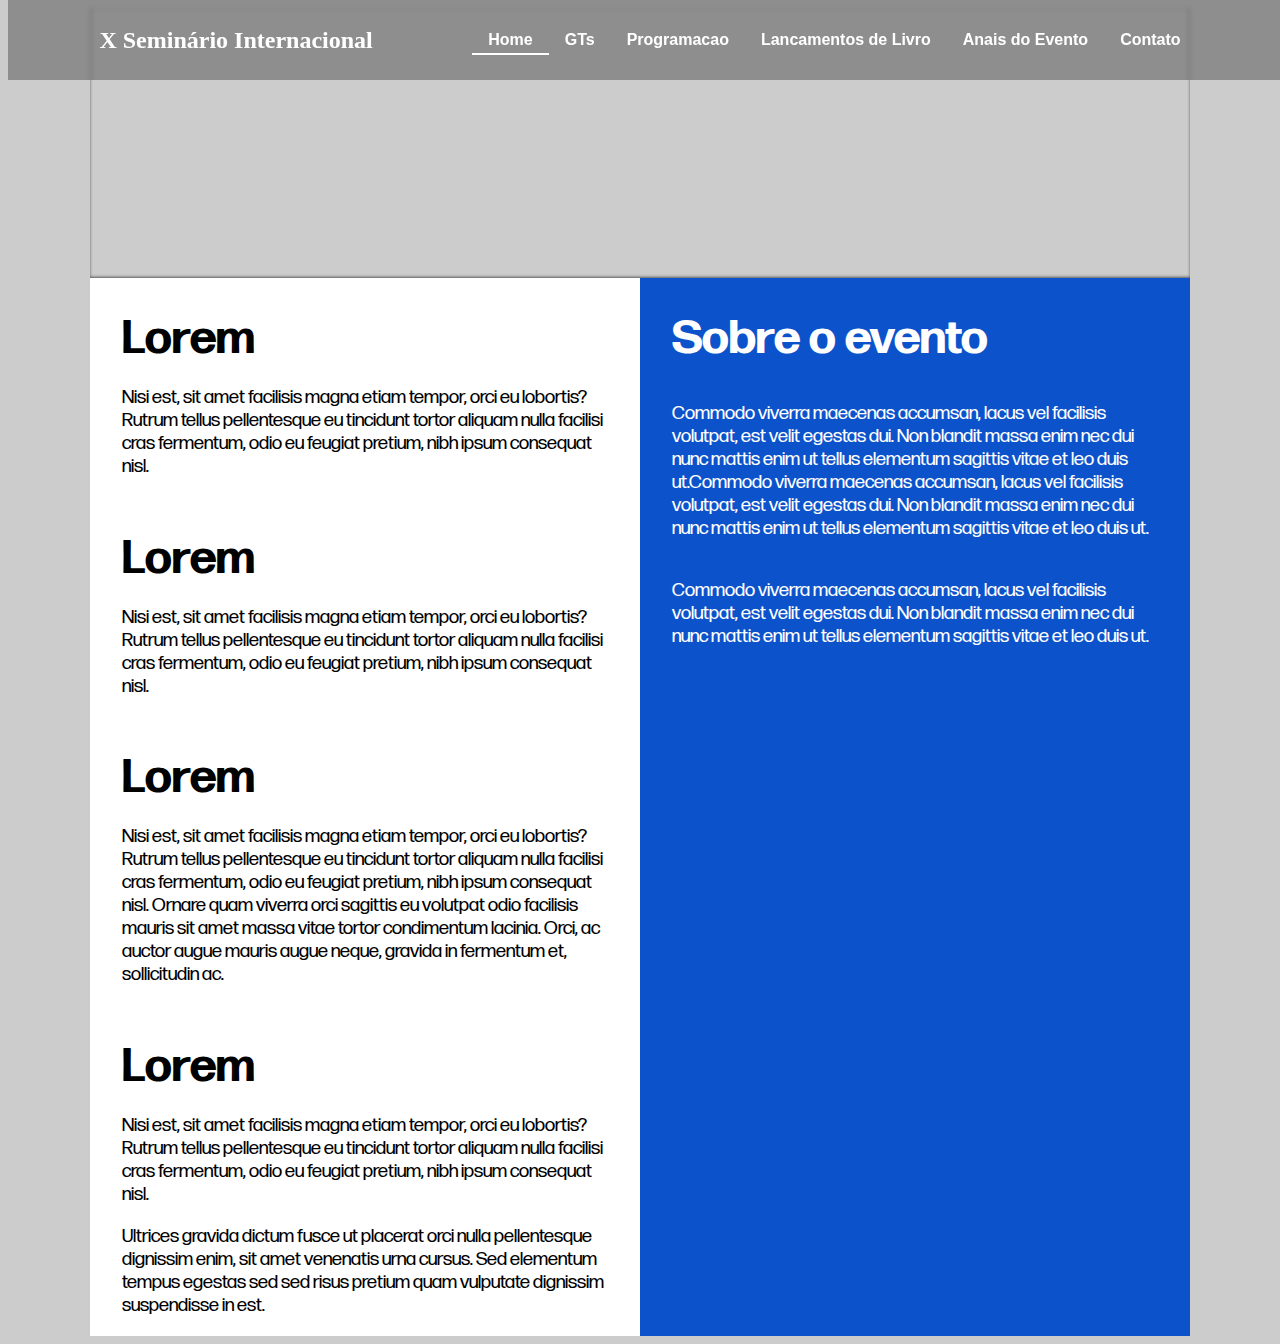
==== index.html @ 982e8e3a "add programacao" ====
<!doctype html>
<html lang="pt-BR">
  <head>
    <meta charset="UTF-8">
    <meta name="viewport" content="width=device-width, initial-scale=1">
    <title>X Seminário Internacional do INCT - INEAC</title>
    <link href="css/reset.css" rel="stylesheet">
    <link href="css/main.css" rel="stylesheet">
    <link href="css/home.css" rel="stylesheet">
    <link href="images/favico.ico" rel="icon">
    <link rel="preconnect" href="https://fonts.googleapis.com">
    <link rel="preconnect" href="https://fonts.gstatic.com" crossorigin>
    <link href="https://fonts.googleapis.com/css2?family=Lato:wght@300;700;900&display=swap" rel="stylesheet">

    <style>

     @font-face {
       font-family: "myFont";
       src: url("myFont.woff2");
     }

     #home {
       border-bottom: 2px solid white;
     }
    </style>
    
  </head>
  <body>
    
    <header>
      <div class="container">
	<h1 id="logo"><a href="#">X Seminário Internacional</a></h1>
	<nav>
	  <input type="checkbox" class="toggle-menu">
	  <div class="hamburger"></div>
	  
	  <ul class="menu">
	    <li><a id="home" href="#">Home</a></li>
	    <li><a id="gts" href="#">GTs</a></li>
	    <li><a id="gts" href="programacao.html">Programacao</a></li>
	    <li><a id="livros" href="#">Lancamentos de Livro</a></li>
	    <li><a id="anais" href="#">Anais do Evento</a></li>
	    <li><a id="contato" href="#">Contato</a></li>
	  </ul>
	</nav>
      </div>
    </header>

    
    <main>
      
      <section class="image-container"></section>
      
      <section class="wrapper">

	<section class="col2 noticias">
	  <article>
	    <h2>Lorem</h2>
	    <p>Nisi est, sit amet facilisis magna etiam tempor, orci eu lobortis? Rutrum tellus pellentesque eu tincidunt tortor aliquam nulla facilisi cras fermentum, odio eu feugiat pretium, nibh ipsum consequat nisl.</p>
	  </article>
	  <article>
	    <h2>Lorem</h2>
	    <p>Nisi est, sit amet facilisis magna etiam tempor, orci eu lobortis? Rutrum tellus pellentesque eu tincidunt tortor aliquam nulla facilisi cras fermentum, odio eu feugiat pretium, nibh ipsum consequat nisl.</p>
	  </article>
	  <article>
	    <h2>Lorem</h2>
	    <p>Nisi est, sit amet facilisis magna etiam tempor, orci eu lobortis? Rutrum tellus pellentesque eu tincidunt tortor aliquam nulla facilisi cras fermentum, odio eu feugiat pretium, nibh ipsum consequat nisl. Ornare quam viverra orci sagittis eu volutpat odio facilisis mauris sit amet massa vitae tortor condimentum lacinia. Orci, ac auctor augue mauris augue neque, gravida in fermentum et, sollicitudin ac.</p>
	  </article>
	  <article>
	    <h2>Lorem</h2>
	    <p>Nisi est, sit amet facilisis magna etiam tempor, orci eu lobortis? Rutrum tellus pellentesque eu tincidunt tortor aliquam nulla facilisi cras fermentum, odio eu feugiat pretium, nibh ipsum consequat nisl.</p>
	    <p>
	      Ultrices gravida dictum fusce ut placerat orci nulla pellentesque dignissim enim, sit amet venenatis urna cursus. Sed elementum tempus egestas sed sed risus pretium quam vulputate dignissim suspendisse in est.
	    </p>
	  </article>
	</section>
	
	<section class="col2 sobre">

	  <h2>Sobre o evento</h2>
	  <p>Commodo viverra maecenas accumsan, lacus vel facilisis volutpat, est velit egestas dui. Non blandit massa enim nec dui nunc mattis enim ut tellus elementum sagittis vitae et leo duis ut.Commodo viverra maecenas accumsan, lacus vel facilisis volutpat, est velit egestas dui. Non blandit massa enim nec dui nunc mattis enim ut tellus elementum sagittis vitae et leo duis ut.</p>
	  <p>Commodo viverra maecenas accumsan, lacus vel facilisis volutpat, est velit egestas dui. Non blandit massa enim nec dui nunc mattis enim ut tellus elementum sagittis vitae et leo duis ut.</p>
	  
	</section>
      </div>
      </section>

    </main>
    
  </body>
</html>
---- css/main.css ----
@font-face {
    font-family: "Forma";
    src: url("fonts/FormaDJRDisplay-Regular-Testing.ttf");
}

@font-face {
    font-family: "Forma Light";
    src: url("fonts/FormaDJRDisplay-Light-Testing.ttf");
}

@font-face {
    font-family: "Forma Bold";
    src: url("fonts/FormaDJRDisplay-Bold-Testing.ttf");
}

html {
    box-sizing: border-box;
}

*,
*::before,
*::after {
    box-sizing: inherit;
}


/* HEADER */
header {
    display: flex;
    z-index: 1;
    position: fixed;
    width: 100%;
    top: 0;
    height: 5rem;
    background-color: rgba(0, 0, 0, 0.3);
    backdrop-filter: blur(2px);
    -webkit-backdrop-filter: blur(2px);
}

.container {
    max-width: 1100px;
    width: 100%;
    margin: auto;
    display: flex;
    justify-content: space-around;
    align-items: center;
}

header h1 {
    font-family: niagara, serif;
    font-size: 1.5rem;
    color: white;
    width: 30%;
} 

.menu {
    font-family: Arial, Helvetica, sans-serif;
    list-style-type: none;
    display: flex;
    transition: 0.3s;
}

.menu li a {
    font-weight: 700;
    padding: 0.3rem 1rem;
}

header a:link, header a:visited {
    color: white;
    text-decoration: none;
}

header a:hover, header a:focus {
    border-bottom: 2px solid white;
}


/* HAMBURGER */

.hamburger {
    position: relative;
    width: 30px;
    height: 4px;
    background: #fff;
    border-radius:10px;
    cursor: pointer;
    z-index: 2;
    transition: 0.3s;
}

.hamburger::before,
.hamburger:after {
    content: "";
    position: absolute;
    height: 4px;
    right: 0;
    background: #fff;
    border-radius: 10px;
    transition: 0.3s;
    width: 30px;
}

.hamburger::before {
    top: -10px;
}

.hamburger:after {
    top: 10px;
}

.toggle-menu {
    position: absolute;
    width: 30px;
    height: 100%;
    z-index: 3;
    cursor: pointer;
    opacity: 0;
}

.hamburger,
.toggle-menu {
    display: none;
}

nav input:checked ~ .hamburger {
    background: transparent;
}

nav input:checked ~ .hamburger::before {
    top: 0;
    transform: rotate(-45deg);
    width: 30px;
}

nav input:checked ~ .hamburger::after {
    top: 0;
    transform: rotate(45deg);
    width: 30px;
}

nav input:checked ~ .menu {
    z-index: 0;
    right: 0;
}

@media screen and (max-width: 800px) {

    .hamburger,
    .toggle-menu {
	display: block;
    }

    .menu {
	z-index: 5;
	margin-top: -5rem;
	justify-content: start;
	flex-direction: column;
	position: fixed;
	top: 0;
	right: -300px;
	align-items: center;
	width: 300px;
	height: 100vh;
	padding-top: calc(5rem + 65px);
	background-color: rgba(0, 0, 0);
    }

    .menu li {
	width: 100%;
	margin-left: 0;
	padding: 30px;
    }
}
---- css/home.css ----
main {
    max-width: 1100px;
    margin: 0 auto;
}

body {
    background-color: #ccc;
}

/* IMAGE SECTION */
.image-container {
    background-image: url("https://www.ram2023.sinteseeventos.com.br/resources/content/ram2023/banner_1680540661_5_4_banner_ram1.jpg");
    background-size: cover;
    height: 30vh;
    box-shadow: 0px -1px 3px 0px rgba(50,50,50,0.75) inset;
}

/* WRAPPER */
.wrapper {
    display: flex;
}

.noticias {
    background-color: #ffffff;
}

.sobre {
    background-color: #0c53cb;
    color: #ffffff;
}

.col2 {
    width: 50%;
    padding: 0 2rem;
    display: flex;
    flex-direction: column;
    column-gap: 20px;
}

.col2 h2 {
    font-family: "Forma Bold";
    font-size: 3rem;
    margin: 2rem 0 1rem;
}

.col2 p {
    font-family: "Forma";
    font-size: 1.2rem;
    line-height: 1.2;
}

@media screen and (max-width: 800px) {

    .wrapper {
	flex-direction: column-reverse;
    }

    .col2 {
	min-height: 50vh;
	width: 100%;
    }

    .sobre {
	box-shadow: 0px -2px 3px 0px rgba(50,50,50,0.75) inset;
    }
    
}
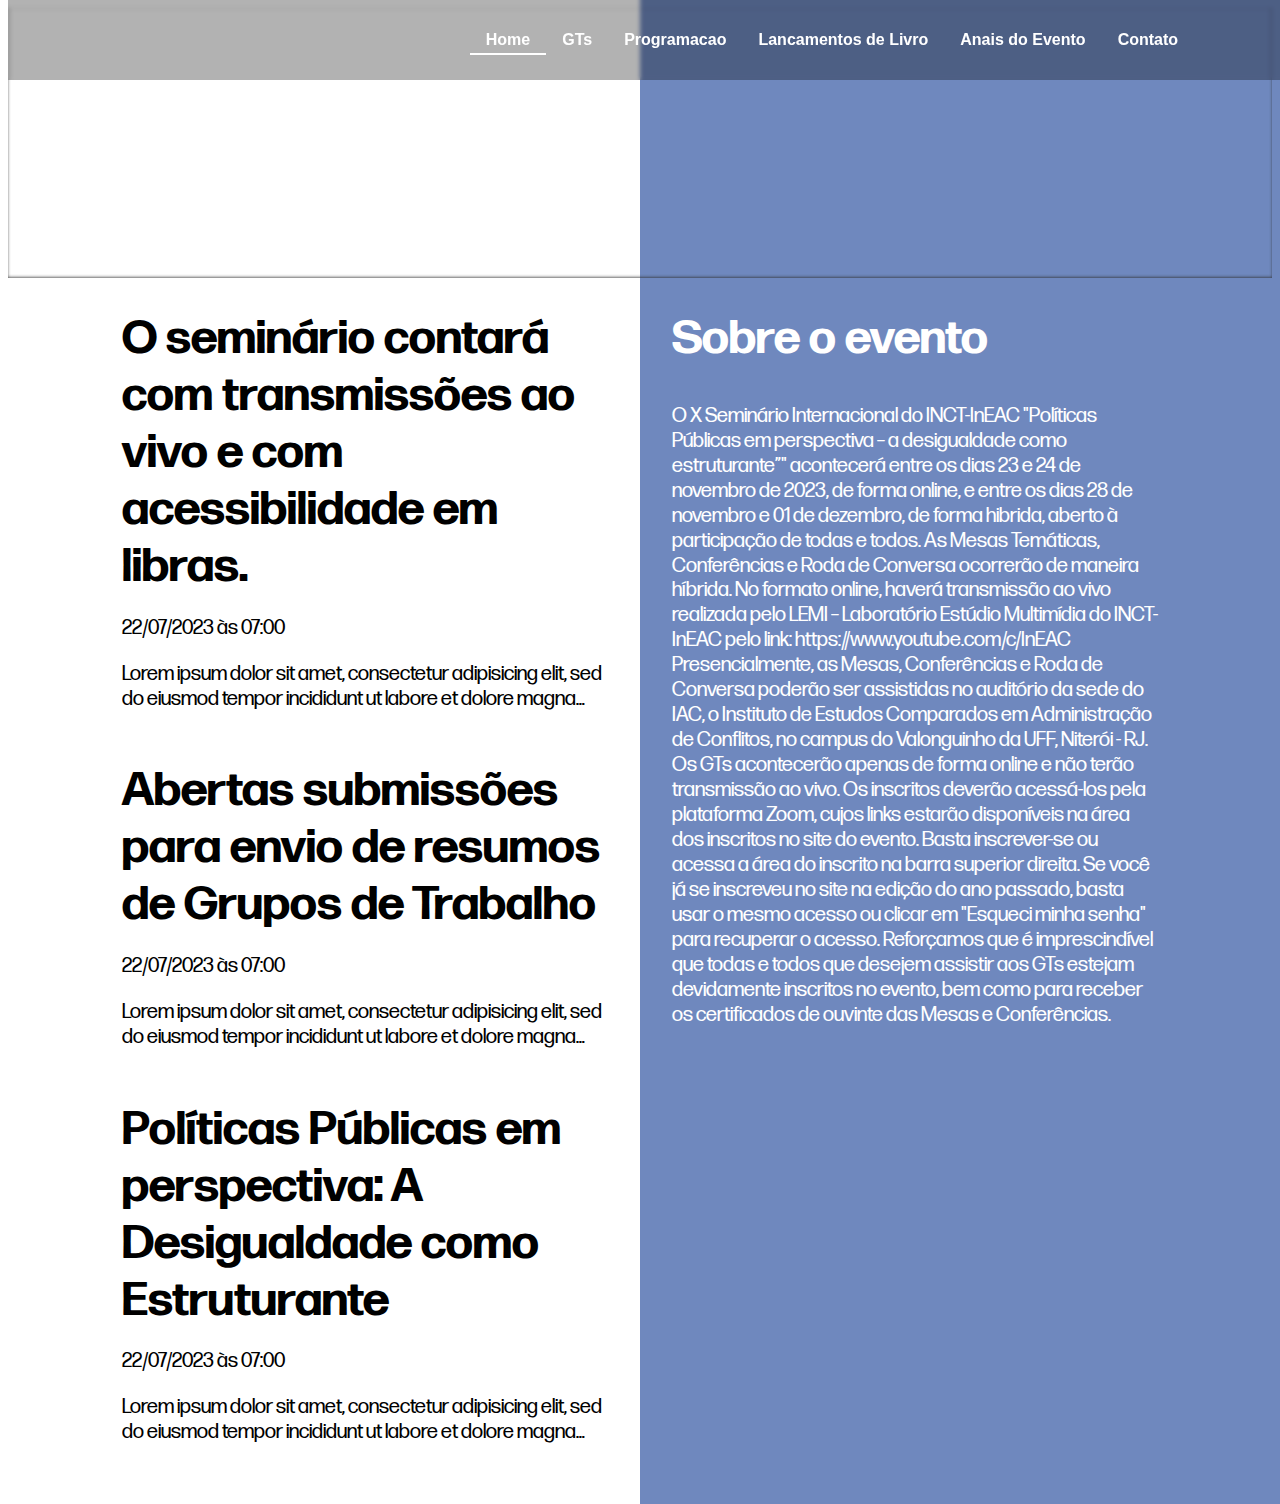
==== commit 95d81e9b: "update domdom" ====
--- a/index.html
+++ b/index.html
@@ -11,80 +11,80 @@
     <link rel="preconnect" href="https://fonts.googleapis.com">
     <link rel="preconnect" href="https://fonts.gstatic.com" crossorigin>
     <link href="https://fonts.googleapis.com/css2?family=Lato:wght@300;700;900&display=swap" rel="stylesheet">
-
-    <style>
-
-     @font-face {
-       font-family: "myFont";
-       src: url("myFont.woff2");
-     }
-
-     #home {
-       border-bottom: 2px solid white;
-     }
-    </style>
-    
   </head>
   <body>
     
     <header>
       <div class="container">
-	<h1 id="logo"><a href="#">X Seminário Internacional</a></h1>
+	<!-- <img alt="logo" src="images/logo-branca.png"> -->
+	<a href="index.html"><div id="logo-container"></div></a>
 	<nav>
 	  <input type="checkbox" class="toggle-menu">
 	  <div class="hamburger"></div>
 	  
 	  <ul class="menu">
-	    <li><a id="home" href="#">Home</a></li>
+	    <li><a class="selected-link" id="home" href="#">Home</a></li>
 	    <li><a id="gts" href="#">GTs</a></li>
-	    <li><a id="gts" href="programacao.html">Programacao</a></li>
+	    <li><a id="programacao" href="programacao.html">Programacao</a></li>
 	    <li><a id="livros" href="#">Lancamentos de Livro</a></li>
 	    <li><a id="anais" href="#">Anais do Evento</a></li>
-	    <li><a id="contato" href="#">Contato</a></li>
+	    <li><a id="contato" href="contato.html">Contato</a></li>
 	  </ul>
 	</nav>
       </div>
     </header>
 
-    
+    <section class="image-container"></section>    
     <main>
       
-      <section class="image-container"></section>
-      
-      <section class="wrapper">
+	<section class="wrapper">
 
-	<section class="col2 noticias">
-	  <article>
-	    <h2>Lorem</h2>
-	    <p>Nisi est, sit amet facilisis magna etiam tempor, orci eu lobortis? Rutrum tellus pellentesque eu tincidunt tortor aliquam nulla facilisi cras fermentum, odio eu feugiat pretium, nibh ipsum consequat nisl.</p>
-	  </article>
-	  <article>
-	    <h2>Lorem</h2>
-	    <p>Nisi est, sit amet facilisis magna etiam tempor, orci eu lobortis? Rutrum tellus pellentesque eu tincidunt tortor aliquam nulla facilisi cras fermentum, odio eu feugiat pretium, nibh ipsum consequat nisl.</p>
-	  </article>
-	  <article>
-	    <h2>Lorem</h2>
-	    <p>Nisi est, sit amet facilisis magna etiam tempor, orci eu lobortis? Rutrum tellus pellentesque eu tincidunt tortor aliquam nulla facilisi cras fermentum, odio eu feugiat pretium, nibh ipsum consequat nisl. Ornare quam viverra orci sagittis eu volutpat odio facilisis mauris sit amet massa vitae tortor condimentum lacinia. Orci, ac auctor augue mauris augue neque, gravida in fermentum et, sollicitudin ac.</p>
-	  </article>
-	  <article>
-	    <h2>Lorem</h2>
-	    <p>Nisi est, sit amet facilisis magna etiam tempor, orci eu lobortis? Rutrum tellus pellentesque eu tincidunt tortor aliquam nulla facilisi cras fermentum, odio eu feugiat pretium, nibh ipsum consequat nisl.</p>
-	    <p>
-	      Ultrices gravida dictum fusce ut placerat orci nulla pellentesque dignissim enim, sit amet venenatis urna cursus. Sed elementum tempus egestas sed sed risus pretium quam vulputate dignissim suspendisse in est.
-	    </p>
-	  </article>
+	  <section class="col2 noticias">
+	    <article>
+	      <h2>O seminário contará com transmissões ao vivo e com acessibilidade em libras.</h2>
+	      <p class="data">22/07/2023 às 07:00</p>
+	      <p class="info">Lorem ipsum dolor sit amet, consectetur adipisicing elit, sed do eiusmod
+	      tempor incididunt ut labore et dolore magna aliqua. Ut enim ad minim veniam,
+	      quis nostrud exercitation ullamco laboris nisi ut aliquip ex ea commodo
+	      consequat. Duis aute irure dolor in reprehenderit in voluptate velit esse
+	      cillum dolore eu fugiat nulla pariatur. Excepteur sint occaecat cupidatat non
+	      proident, sunt in culpa qui officia deserunt mollit anim id est laborum.</p>
+	    </article>
+
+	    <article>
+	      <h2>Abertas submissões para envio de resumos de Grupos de Trabalho</h2>
+	      <p class="data">22/07/2023 às 07:00</p>
+	      <p class="info">Lorem ipsum dolor sit amet, consectetur adipisicing elit, sed do eiusmod
+	      tempor incididunt ut labore et dolore magna aliqua. Ut enim ad minim veniam,
+	      quis nostrud exercitation ullamco laboris nisi ut aliquip ex ea commodo
+	      consequat. Duis aute irure dolor in reprehenderit in voluptate velit esse
+	      cillum dolore eu fugiat nulla pariatur. Excepteur sint occaecat cupidatat non
+	      proident, sunt in culpa qui officia deserunt mollit anim id est laborum.</p>
+	    </article>
+
+	    <article>
+	      <h2>Políticas Públicas em perspectiva: A Desigualdade como Estruturante</h2>
+	      <p class="data">22/07/2023 às 07:00</p>
+	      <p class="info">Lorem ipsum dolor sit amet, consectetur adipisicing elit, sed do eiusmod
+	      tempor incididunt ut labore et dolore magna aliqua. Ut enim ad minim veniam,
+	      quis nostrud exercitation ullamco laboris nisi ut aliquip ex ea commodo
+	      consequat. Duis aute irure dolor in reprehenderit in voluptate velit esse
+	      cillum dolore eu fugiat nulla pariatur. Excepteur sint occaecat cupidatat non
+	      proident, sunt in culpa qui officia deserunt mollit anim id est laborum.</p>
+	    </article>
+	  </section>
+	  
+	  <section class="col2 sobre">
+
+	    <h2>Sobre o evento</h2>
+	    <p>O X Seminário Internacional do INCT-InEAC "Políticas Públicas em perspectiva – a desigualdade como estruturante”" acontecerá entre os dias 23 e 24 de novembro de 2023, de forma online, e entre os dias 28 de novembro e 01 de dezembro, de forma hibrida, aberto à participação de todas e todos.
+As Mesas Temáticas, Conferências e Roda de Conversa ocorrerão de maneira híbrida. No formato online, haverá transmissão ao vivo realizada pelo LEMI – Laboratório Estúdio Multimídia do INCT-InEAC pelo link: https://www.youtube.com/c/InEAC
+Presencialmente, as Mesas, Conferências e Roda de Conversa poderão ser assistidas no auditório da sede do IAC, o Instituto de Estudos Comparados em Administração de Conflitos, no campus do Valonguinho da UFF, Niterói - RJ.
+Os GTs acontecerão apenas de forma online e não terão transmissão ao vivo. Os inscritos deverão acessá-los pela plataforma Zoom, cujos links estarão disponíveis na área dos inscritos no site do evento.
+Basta inscrever-se ou acessa a área do inscrito na barra superior direita. Se você já se inscreveu no site na edição do ano passado, basta usar o mesmo acesso ou clicar em "Esqueci minha senha" para recuperar o acesso. Reforçamos que é imprescindível que todas e todos que desejem assistir aos GTs estejam devidamente inscritos no evento, bem como para receber os certificados de ouvinte das Mesas e Conferências.</p>
+	    
+	  </section>
 	</section>
-	
-	<section class="col2 sobre">
-
-	  <h2>Sobre o evento</h2>
-	  <p>Commodo viverra maecenas accumsan, lacus vel facilisis volutpat, est velit egestas dui. Non blandit massa enim nec dui nunc mattis enim ut tellus elementum sagittis vitae et leo duis ut.Commodo viverra maecenas accumsan, lacus vel facilisis volutpat, est velit egestas dui. Non blandit massa enim nec dui nunc mattis enim ut tellus elementum sagittis vitae et leo duis ut.</p>
-	  <p>Commodo viverra maecenas accumsan, lacus vel facilisis volutpat, est velit egestas dui. Non blandit massa enim nec dui nunc mattis enim ut tellus elementum sagittis vitae et leo duis ut.</p>
-	  
-	</section>
-      </div>
-      </section>
-
     </main>
     
   </body>
--- a/css/main.css
+++ b/css/main.css
@@ -11,6 +11,11 @@
 @font-face {
     font-family: "Forma Bold";
     src: url("fonts/FormaDJRDisplay-Bold-Testing.ttf");
+}
+
+@font-face {
+    font-family: "Forma Medium";
+    src: url("fonts/FormaDJRDisplay-Medium-Testing.ttf");
 }
 
 html {
@@ -32,6 +37,7 @@
     width: 100%;
     top: 0;
     height: 5rem;
+
     background-color: rgba(0, 0, 0, 0.3);
     backdrop-filter: blur(2px);
     -webkit-backdrop-filter: blur(2px);
@@ -40,10 +46,28 @@
 .container {
     max-width: 1100px;
     width: 100%;
+    height: inherit;
     margin: auto;
     display: flex;
     justify-content: space-around;
     align-items: center;
+}
+
+header img {
+    max-height: 100%;
+    max-width: 80%;
+    background: none;
+}
+
+#logo-container {
+    background-image: url("/ineac-site/images/logo-rosa.png");
+    background-size: cover;
+    height: 5rem;
+    width: 20rem;
+}
+
+#logo-container:hover {
+    background-image: url("/images/logo-branca.png");
 }
 
 header h1 {
@@ -70,10 +94,14 @@
     text-decoration: none;
 }
 
-header a:hover, header a:focus {
+nav a:hover{
+    color: #ff73f3;
+    border-bottom: 2px solid #ff73f3;
+}
+
+.selected-link {
     border-bottom: 2px solid white;
 }
-
 
 /* HAMBURGER */
 
@@ -143,7 +171,7 @@
     right: 0;
 }
 
-@media screen and (max-width: 800px) {
+@media screen and (max-width: 1100px) {
 
     .hamburger,
     .toggle-menu {
--- a/css/home.css
+++ b/css/home.css
@@ -4,7 +4,7 @@
 }
 
 body {
-    background-color: #ccc;
+ background: linear-gradient(to right, #ffffff 50%, #6F88BE 0%);
 }
 
 /* IMAGE SECTION */
@@ -25,16 +25,17 @@
 }
 
 .sobre {
-    background-color: #0c53cb;
+    background-color: #6F88BE;
     color: #ffffff;
 }
 
 .col2 {
     width: 50%;
-    padding: 0 2rem;
+    padding: 0 2rem 2rem;
     display: flex;
     flex-direction: column;
     column-gap: 20px;
+
 }
 
 .col2 h2 {
@@ -45,8 +46,18 @@
 
 .col2 p {
     font-family: "Forma";
-    font-size: 1.2rem;
+    font-size: 1.3rem;
     line-height: 1.2;
+}
+
+.info {
+    -webkit-box-orient: vertical;
+    display: -webkit-box;
+    -webkit-line-clamp: 2;
+    height: 3rem;
+    overflow: hidden;
+    white-space: normal;
+    text-overflow: ellipsis;
 }
 
 @media screen and (max-width: 800px) {
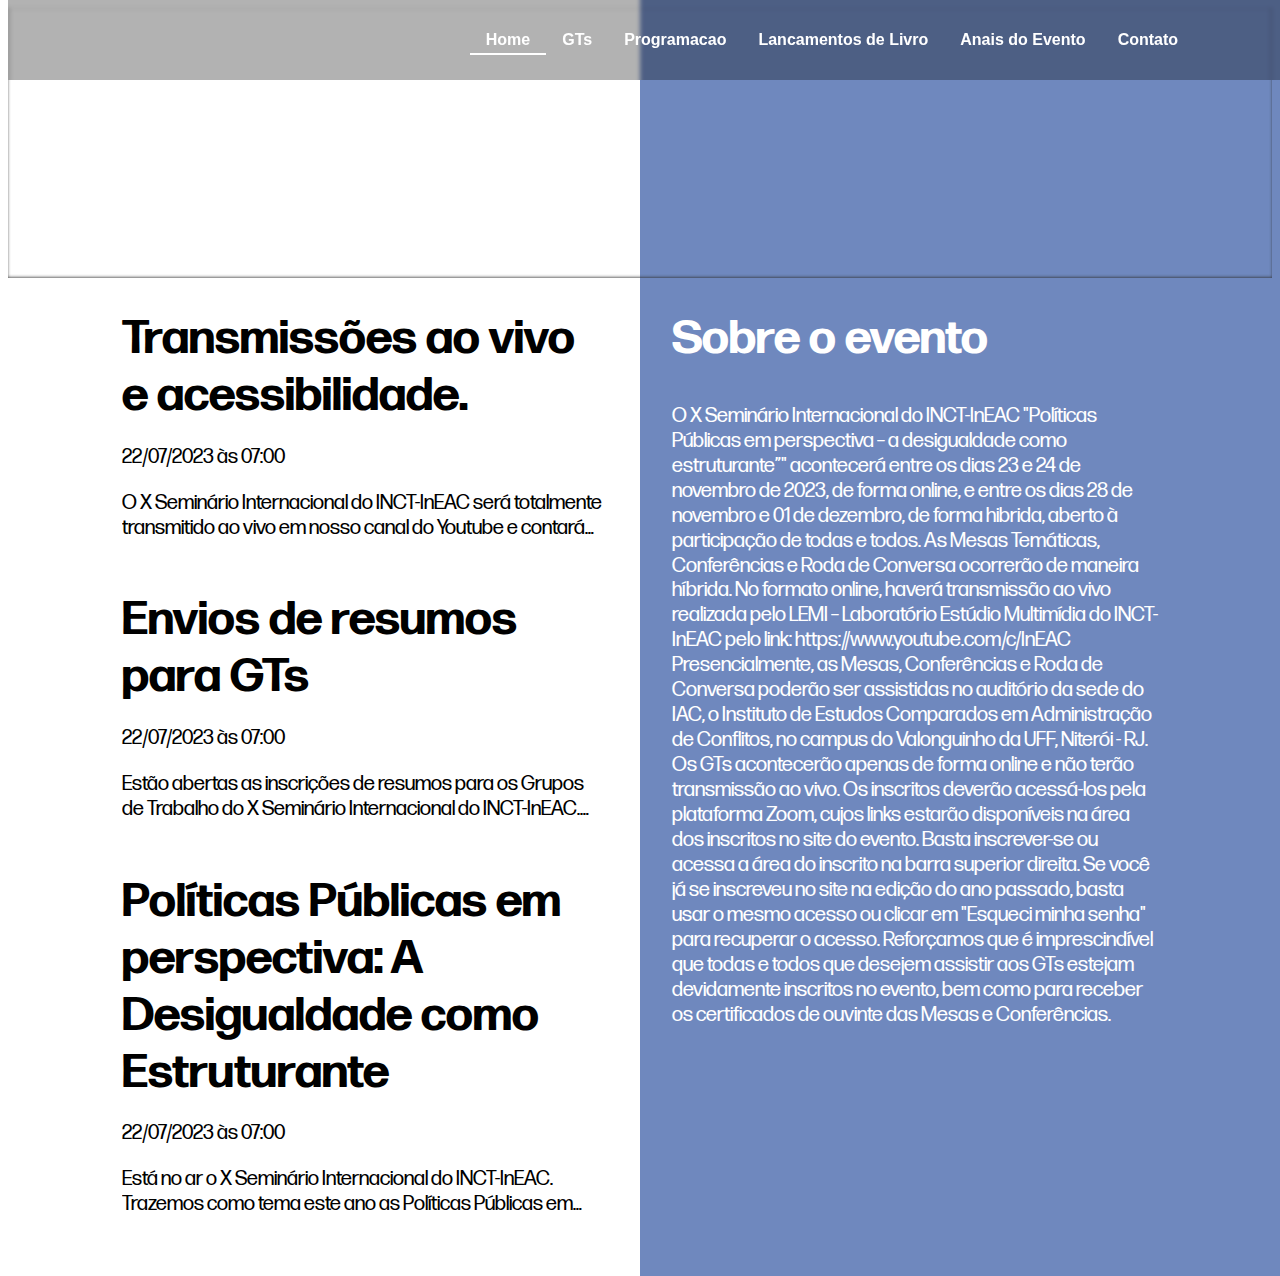
==== commit cb049e70: "Update index.html" ====
--- a/index.html
+++ b/index.html
@@ -41,36 +41,28 @@
 
 	  <section class="col2 noticias">
 	    <article>
-	      <h2>O seminário contará com transmissões ao vivo e com acessibilidade em libras.</h2>
+	      <h2>Transmissões ao vivo e acessibilidade.</h2>
 	      <p class="data">22/07/2023 às 07:00</p>
-	      <p class="info">Lorem ipsum dolor sit amet, consectetur adipisicing elit, sed do eiusmod
-	      tempor incididunt ut labore et dolore magna aliqua. Ut enim ad minim veniam,
-	      quis nostrud exercitation ullamco laboris nisi ut aliquip ex ea commodo
-	      consequat. Duis aute irure dolor in reprehenderit in voluptate velit esse
-	      cillum dolore eu fugiat nulla pariatur. Excepteur sint occaecat cupidatat non
-	      proident, sunt in culpa qui officia deserunt mollit anim id est laborum.</p>
+	      <p class="info">O X Seminário Internacional do INCT-InEAC será
+		      totalmente transmitido ao vivo em nosso canal
+		      do Youtube e contará com acessiblidade em libras.
+		      Confira nossa programação. Mais informações em breve.</p>
 	    </article>
 
 	    <article>
-	      <h2>Abertas submissões para envio de resumos de Grupos de Trabalho</h2>
+	      <h2>Envios de resumos para GTs</h2>
 	      <p class="data">22/07/2023 às 07:00</p>
-	      <p class="info">Lorem ipsum dolor sit amet, consectetur adipisicing elit, sed do eiusmod
-	      tempor incididunt ut labore et dolore magna aliqua. Ut enim ad minim veniam,
-	      quis nostrud exercitation ullamco laboris nisi ut aliquip ex ea commodo
-	      consequat. Duis aute irure dolor in reprehenderit in voluptate velit esse
-	      cillum dolore eu fugiat nulla pariatur. Excepteur sint occaecat cupidatat non
-	      proident, sunt in culpa qui officia deserunt mollit anim id est laborum.</p>
+	      <p class="info">Estão abertas as inscrições de resumos para os Grupos de Trabalho
+		      do X Seminário Internacional do INCT-InEAC. Saiba mais clicando aqui.
+	      Todos os resumos devem seguir os seguintes padrões de publicação:</p>
 	    </article>
 
 	    <article>
 	      <h2>Políticas Públicas em perspectiva: A Desigualdade como Estruturante</h2>
 	      <p class="data">22/07/2023 às 07:00</p>
-	      <p class="info">Lorem ipsum dolor sit amet, consectetur adipisicing elit, sed do eiusmod
-	      tempor incididunt ut labore et dolore magna aliqua. Ut enim ad minim veniam,
-	      quis nostrud exercitation ullamco laboris nisi ut aliquip ex ea commodo
-	      consequat. Duis aute irure dolor in reprehenderit in voluptate velit esse
-	      cillum dolore eu fugiat nulla pariatur. Excepteur sint occaecat cupidatat non
-	      proident, sunt in culpa qui officia deserunt mollit anim id est laborum.</p>
+	      <p class="info">Está no ar o X Seminário Internacional do INCT-InEAC. Trazemos como tema este ano as Políticas
+	      Públicas em Perspectiva: Desigualdade como estruturante. Confira nossa programação, que será divulgada ao longo
+	      desses meses até o dia do Seminário.</p>
 	    </article>
 	  </section>
 	  
--- a/css/main.css
+++ b/css/main.css
@@ -67,15 +67,8 @@
 }
 
 #logo-container:hover {
-    background-image: url("/images/logo-branca.png");
+    background-image: url("/ineac-site/images/logo-branca.png");
 }
-
-header h1 {
-    font-family: niagara, serif;
-    font-size: 1.5rem;
-    color: white;
-    width: 30%;
-} 
 
 .menu {
     font-family: Arial, Helvetica, sans-serif;
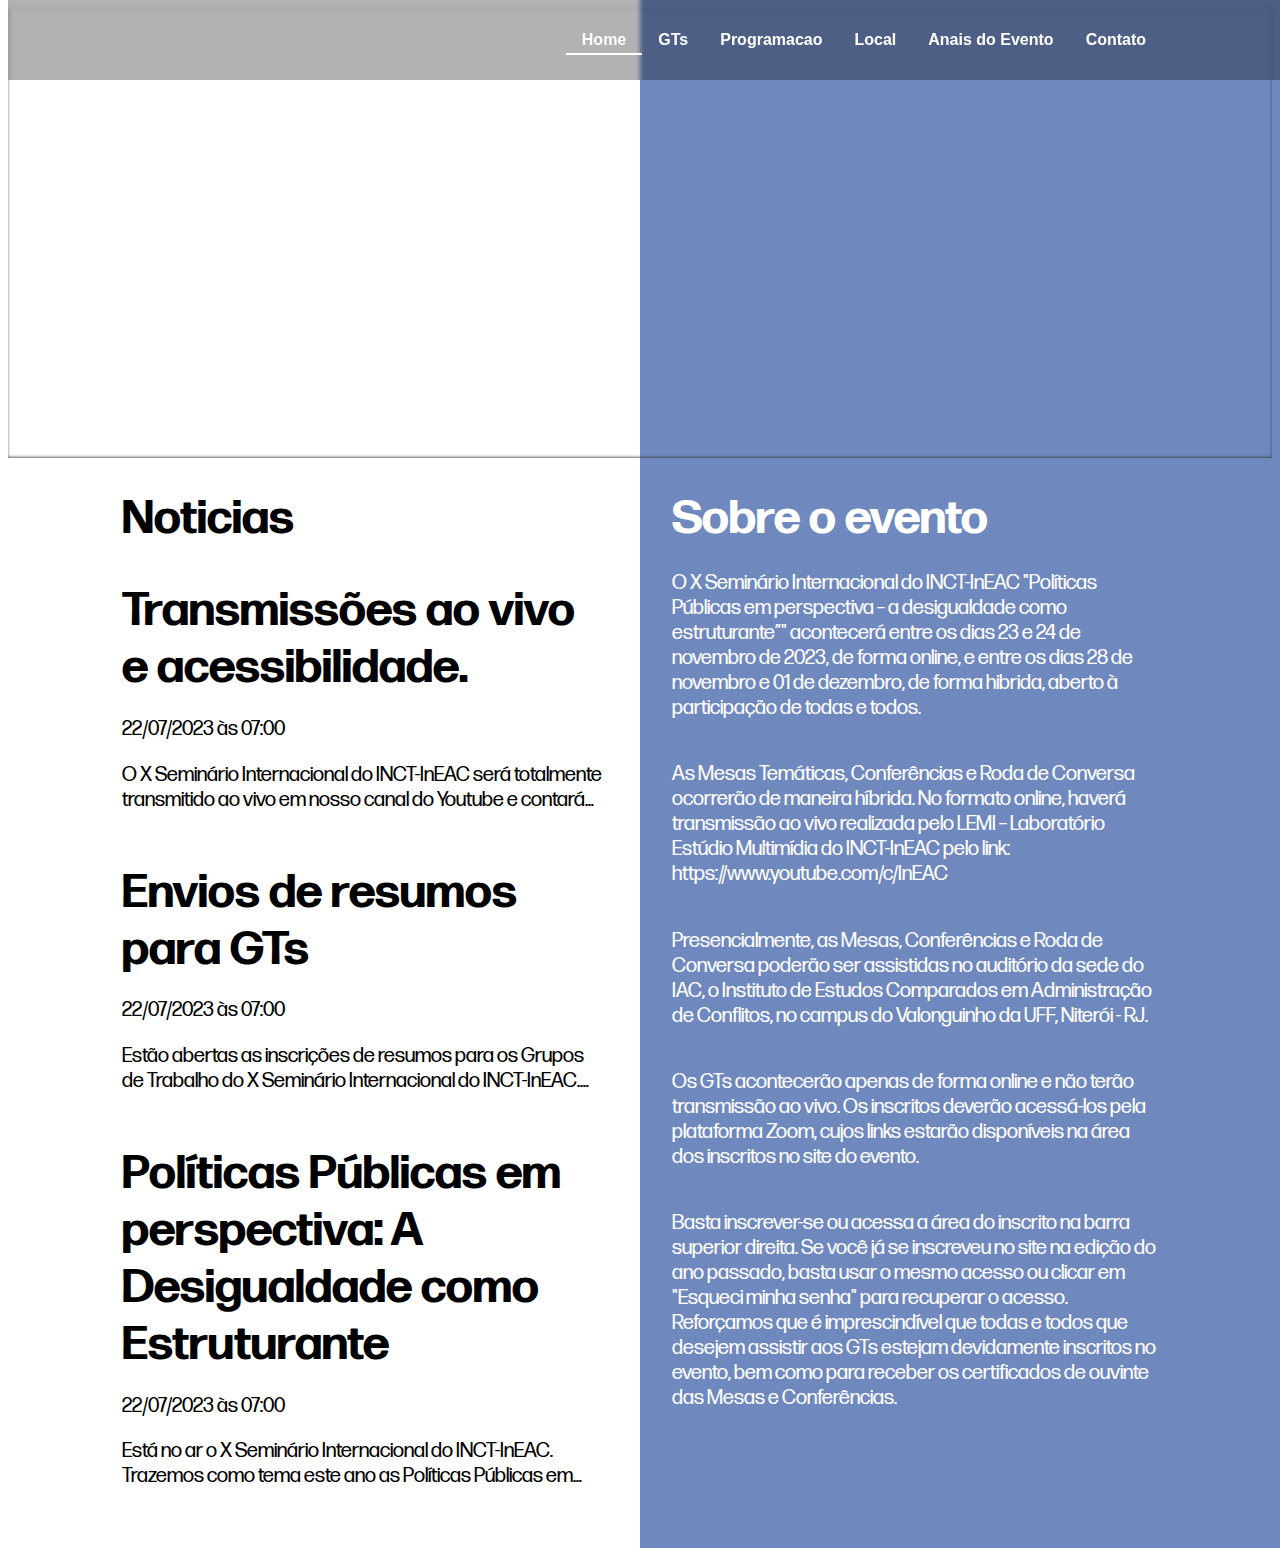
==== commit 120eb242: "add local" ====
--- a/index.html
+++ b/index.html
@@ -16,7 +16,6 @@
     
     <header>
       <div class="container">
-	<!-- <img alt="logo" src="images/logo-branca.png"> -->
 	<a href="index.html"><div id="logo-container"></div></a>
 	<nav>
 	  <input type="checkbox" class="toggle-menu">
@@ -24,10 +23,10 @@
 	  
 	  <ul class="menu">
 	    <li><a class="selected-link" id="home" href="#">Home</a></li>
-	    <li><a id="gts" href="#">GTs</a></li>
+	    <li><a id="gts" href="gts.html">GTs</a></li>
 	    <li><a id="programacao" href="programacao.html">Programacao</a></li>
-	    <li><a id="livros" href="#">Lancamentos de Livro</a></li>
-	    <li><a id="anais" href="#">Anais do Evento</a></li>
+	    <li><a id="local" href="local.html">Local</a></li>
+	    <li><a id="anais" href="anais.html">Anais do Evento</a></li>
 	    <li><a id="contato" href="contato.html">Contato</a></li>
 	  </ul>
 	</nav>
@@ -40,6 +39,8 @@
 	<section class="wrapper">
 
 	  <section class="col2 noticias">
+	    <h2>Noticias</h2>
+	    
 	    <article>
 	      <h2>Transmissões ao vivo e acessibilidade.</h2>
 	      <p class="data">22/07/2023 às 07:00</p>
@@ -69,11 +70,11 @@
 	  <section class="col2 sobre">
 
 	    <h2>Sobre o evento</h2>
-	    <p>O X Seminário Internacional do INCT-InEAC "Políticas Públicas em perspectiva – a desigualdade como estruturante”" acontecerá entre os dias 23 e 24 de novembro de 2023, de forma online, e entre os dias 28 de novembro e 01 de dezembro, de forma hibrida, aberto à participação de todas e todos.
-As Mesas Temáticas, Conferências e Roda de Conversa ocorrerão de maneira híbrida. No formato online, haverá transmissão ao vivo realizada pelo LEMI – Laboratório Estúdio Multimídia do INCT-InEAC pelo link: https://www.youtube.com/c/InEAC
-Presencialmente, as Mesas, Conferências e Roda de Conversa poderão ser assistidas no auditório da sede do IAC, o Instituto de Estudos Comparados em Administração de Conflitos, no campus do Valonguinho da UFF, Niterói - RJ.
-Os GTs acontecerão apenas de forma online e não terão transmissão ao vivo. Os inscritos deverão acessá-los pela plataforma Zoom, cujos links estarão disponíveis na área dos inscritos no site do evento.
-Basta inscrever-se ou acessa a área do inscrito na barra superior direita. Se você já se inscreveu no site na edição do ano passado, basta usar o mesmo acesso ou clicar em "Esqueci minha senha" para recuperar o acesso. Reforçamos que é imprescindível que todas e todos que desejem assistir aos GTs estejam devidamente inscritos no evento, bem como para receber os certificados de ouvinte das Mesas e Conferências.</p>
+	    <p>O X Seminário Internacional do INCT-InEAC "Políticas Públicas em perspectiva – a desigualdade como estruturante”" acontecerá entre os dias 23 e 24 de novembro de 2023, de forma online, e entre os dias 28 de novembro e 01 de dezembro, de forma hibrida, aberto à participação de todas e todos.</p>
+	    <p>As Mesas Temáticas, Conferências e Roda de Conversa ocorrerão de maneira híbrida. No formato online, haverá transmissão ao vivo realizada pelo LEMI – Laboratório Estúdio Multimídia do INCT-InEAC pelo link: https://www.youtube.com/c/InEAC</p>
+	    <p>Presencialmente, as Mesas, Conferências e Roda de Conversa poderão ser assistidas no auditório da sede do IAC, o Instituto de Estudos Comparados em Administração de Conflitos, no campus do Valonguinho da UFF, Niterói - RJ.</p>
+	    <p>Os GTs acontecerão apenas de forma online e não terão transmissão ao vivo. Os inscritos deverão acessá-los pela plataforma Zoom, cujos links estarão disponíveis na área dos inscritos no site do evento.</p>
+	    <p>Basta inscrever-se ou acessa a área do inscrito na barra superior direita. Se você já se inscreveu no site na edição do ano passado, basta usar o mesmo acesso ou clicar em "Esqueci minha senha" para recuperar o acesso. Reforçamos que é imprescindível que todas e todos que desejem assistir aos GTs estejam devidamente inscritos no evento, bem como para receber os certificados de ouvinte das Mesas e Conferências.</p>
 	    
 	  </section>
 	</section>
--- a/css/home.css
+++ b/css/home.css
@@ -9,9 +9,9 @@
 
 /* IMAGE SECTION */
 .image-container {
-    background-image: url("https://www.ram2023.sinteseeventos.com.br/resources/content/ram2023/banner_1680540661_5_4_banner_ram1.jpg");
+    background-image: url("/ineac-site/images/background.jpg");
     background-size: cover;
-    height: 30vh;
+    height: 50vh;
     box-shadow: 0px -1px 3px 0px rgba(50,50,50,0.75) inset;
 }
 
@@ -34,20 +34,22 @@
     padding: 0 2rem 2rem;
     display: flex;
     flex-direction: column;
-    column-gap: 20px;
-
 }
 
 .col2 h2 {
     font-family: "Forma Bold";
     font-size: 3rem;
-    margin: 2rem 0 1rem;
+    margin: 2rem 0 .2rem;
 }
 
 .col2 p {
     font-family: "Forma";
     font-size: 1.3rem;
     line-height: 1.2;
+}
+
+.data {
+    margin-bottom: 1rem;
 }
 
 .info {
